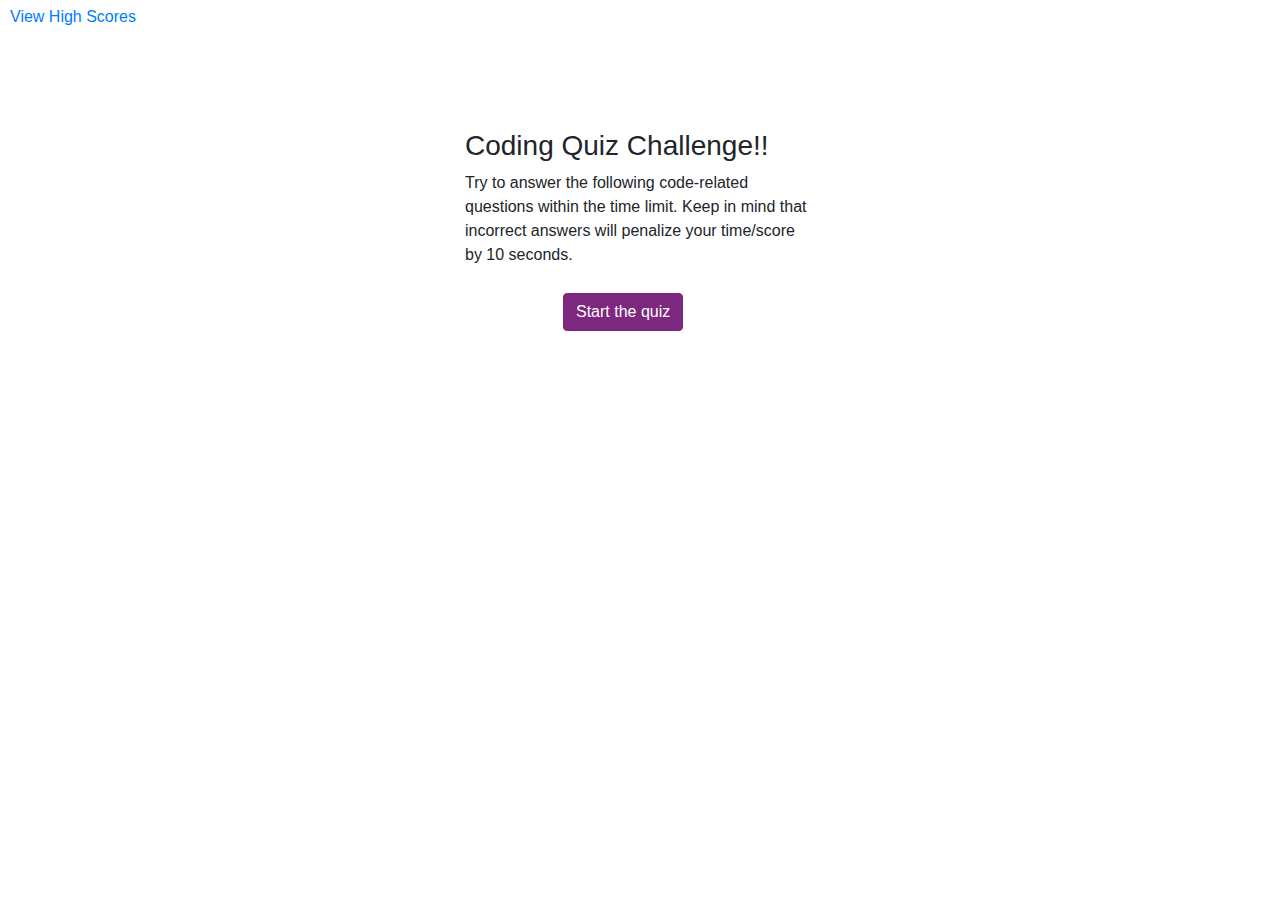
==== index.html @ 8485c63b "added html,css and script files. page initializes and loads one question." ====
<!doctype html>
<html lang="en">

<head>
    <!-- Required meta tags -->
    <meta charset="utf-8">
    <meta name="viewport" content="width=device-width, initial-scale=1, shrink-to-fit=no">

    <!-- Bootstrap CSS -->
    <link rel="stylesheet" href="https://stackpath.bootstrapcdn.com/bootstrap/4.4.1/css/bootstrap.min.css"
        integrity="sha384-Vkoo8x4CGsO3+Hhxv8T/Q5PaXtkKtu6ug5TOeNV6gBiFeWPGFN9MuhOf23Q9Ifjh" crossorigin="anonymous">
    <link rel="stylesheet" href="assets/styles.css" />
    <title>Coding Quiz</title>
</head>

<body>
    <nav class="d-flex justify-content-between">
        <a href="#">View High Scores</a>
        <p id="timer"></p>
    </nav>
    <div class="container">
        <div class="row">
            <div class="col-md-4"></div>
            <div class="col-md-4">
                <h3 id="headerAndQText">Coding Quiz Challenge!!</h3>
            </div>
            <div class="col-md-4"></div>
        </div>
        <div class="row">
            <div class="col-md-4"></div>
            <div class="col-md-4">
                <p id="introAndFormText">Try to answer the following code-related questions within the time limit. Keep
                    in mind that incorrect
                    answers will penalize your time/score by 10 seconds.</p>
            </div>
            <div class="col-md-4"></div>
        </div>
        <div class="row">
            <div class="col-md-4"></div>
            <div class="col-md-4" id="buttonsDiv">
                <button type="button" class="btn btn-primary" id="startBtn">Start the quiz</button>
            </div>
            <div class="col-md-4"></div>
        </div>
    </div>

    <!-- Optional JavaScript -->
    <!-- jQuery first, then Popper.js, then Bootstrap JS -->
    <script src="https://code.jquery.com/jquery-3.4.1.slim.min.js"
        integrity="sha384-J6qa4849blE2+poT4WnyKhv5vZF5SrPo0iEjwBvKU7imGFAV0wwj1yYfoRSJoZ+n"
        crossorigin="anonymous"></script>
    <script src="https://cdn.jsdelivr.net/npm/popper.js@1.16.0/dist/umd/popper.min.js"
        integrity="sha384-Q6E9RHvbIyZFJoft+2mJbHaEWldlvI9IOYy5n3zV9zzTtmI3UksdQRVvoxMfooAo"
        crossorigin="anonymous"></script>
    <script src="https://stackpath.bootstrapcdn.com/bootstrap/4.4.1/js/bootstrap.min.js"
        integrity="sha384-wfSDF2E50Y2D1uUdj0O3uMBJnjuUD4Ih7YwaYd1iqfktj0Uod8GCExl3Og8ifwB6"
        crossorigin="anonymous"></script>
    <script src="assets/script.js"></script>
</body>

</html>
---- assets/styles.css ----
nav {
    margin-top: 5px;
    margin-left: 10px;
    margin-right: 10px;
}

#headerAndQText {
    margin-top: 100px;
}
/*Format the buttons*/
.btn-primary {
    color: #fff;
    background-color: #7e277e;
    border-color: #7e277e;
}
  
.btn-primary:hover {
    color: #fff;
    background-color: #9e319e;
    border-color: #c53ec5;
}
  
.btn-primary:focus, .btn-primary.focus {
    color: #fff;
    background-color: #9e319e;
    border-color: #c53ec5;
    box-shadow: 0 0 0 0.2rem rgba(78, 0, 94, 0.5);
}
  
  .btn-primary.disabled, .btn-primary:disabled {
    color: #fff;
    background-color: #7e277e;
    border-color: #7e277e;
}
  
.btn-primary:not(:disabled):not(.disabled):active, .btn-primary:not(:disabled):not(.disabled).active,
  .show > .btn-primary.dropdown-toggle {
    color: #fff;
    background-color: #9e319e;
    border-color: #c53ec5;
}
  
.btn-primary:not(:disabled):not(.disabled):active:focus, .btn-primary:not(:disabled):not(.disabled).active:focus,
  .show > .btn-primary.dropdown-toggle:focus {
    box-shadow: 0 0 0 0.2rem rgba(78, 0, 94, 0.5);
}

#startBtn {
    margin-top: 10px;
    margin-left: 28%;
}
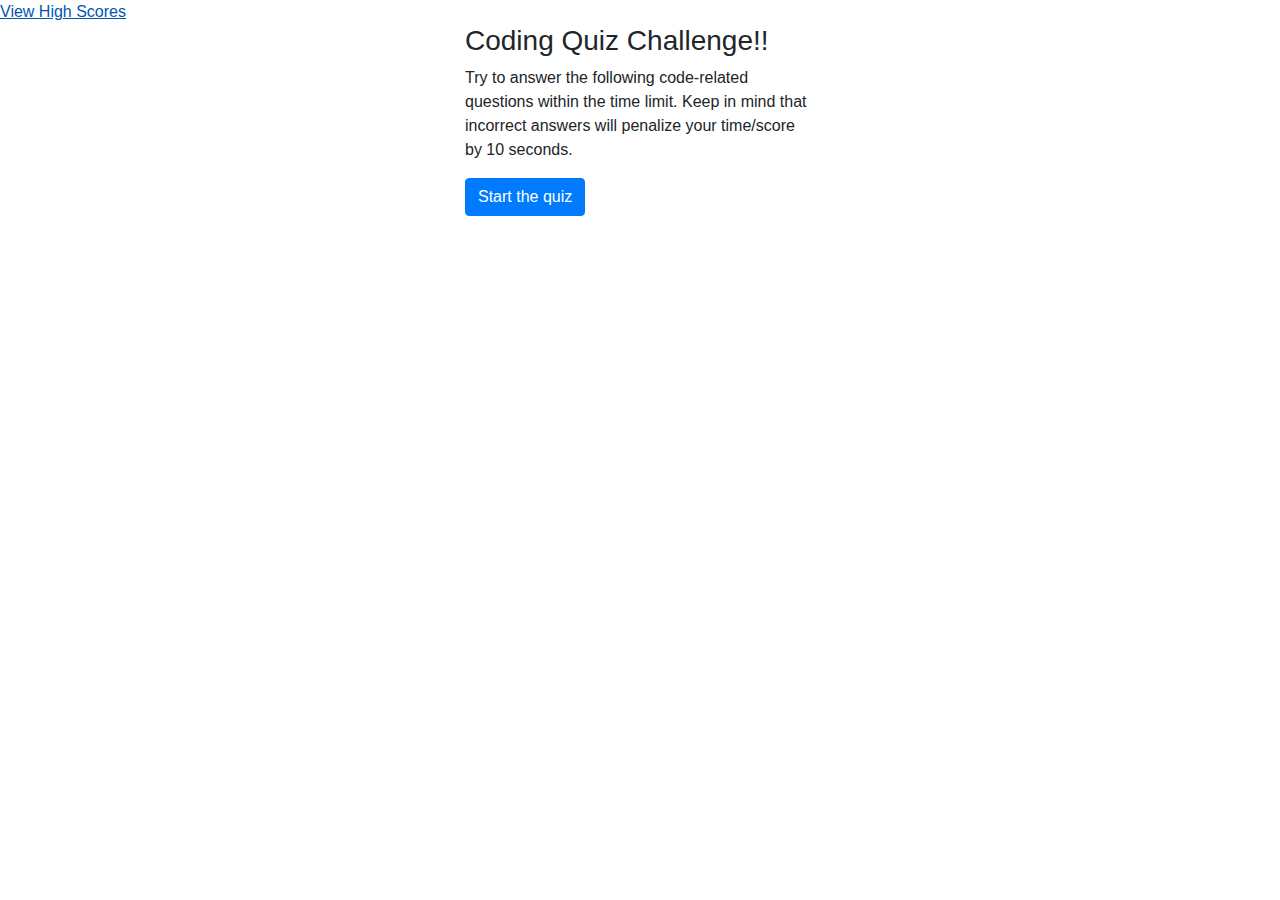
==== commit 61fbfad2: "the quiz now displays 5 questions and correct/incorrect responses to user input" ====
--- a/index.html
+++ b/index.html
@@ -9,7 +9,7 @@
     <!-- Bootstrap CSS -->
     <link rel="stylesheet" href="https://stackpath.bootstrapcdn.com/bootstrap/4.4.1/css/bootstrap.min.css"
         integrity="sha384-Vkoo8x4CGsO3+Hhxv8T/Q5PaXtkKtu6ug5TOeNV6gBiFeWPGFN9MuhOf23Q9Ifjh" crossorigin="anonymous">
-    <link rel="stylesheet" href="assets/styles.css" />
+    <link rel="stylesheet" href="Assets/styles.css" />
     <title>Coding Quiz</title>
 </head>
 
@@ -42,6 +42,13 @@
             </div>
             <div class="col-md-4"></div>
         </div>
+        <div class="row">
+            <div class="col-md-4"></div>
+            <div class="col-md-4" id="evalDiv">
+                <!--Empty div to hold "correct" and "incorrect" text-->
+            </div>
+            <div class="col-md-4"></div>
+        </div>
     </div>
 
     <!-- Optional JavaScript -->
@@ -55,7 +62,7 @@
     <script src="https://stackpath.bootstrapcdn.com/bootstrap/4.4.1/js/bootstrap.min.js"
         integrity="sha384-wfSDF2E50Y2D1uUdj0O3uMBJnjuUD4Ih7YwaYd1iqfktj0Uod8GCExl3Og8ifwB6"
         crossorigin="anonymous"></script>
-    <script src="assets/script.js"></script>
+    <script src="Assets/script.js"></script>
 </body>
 
 </html>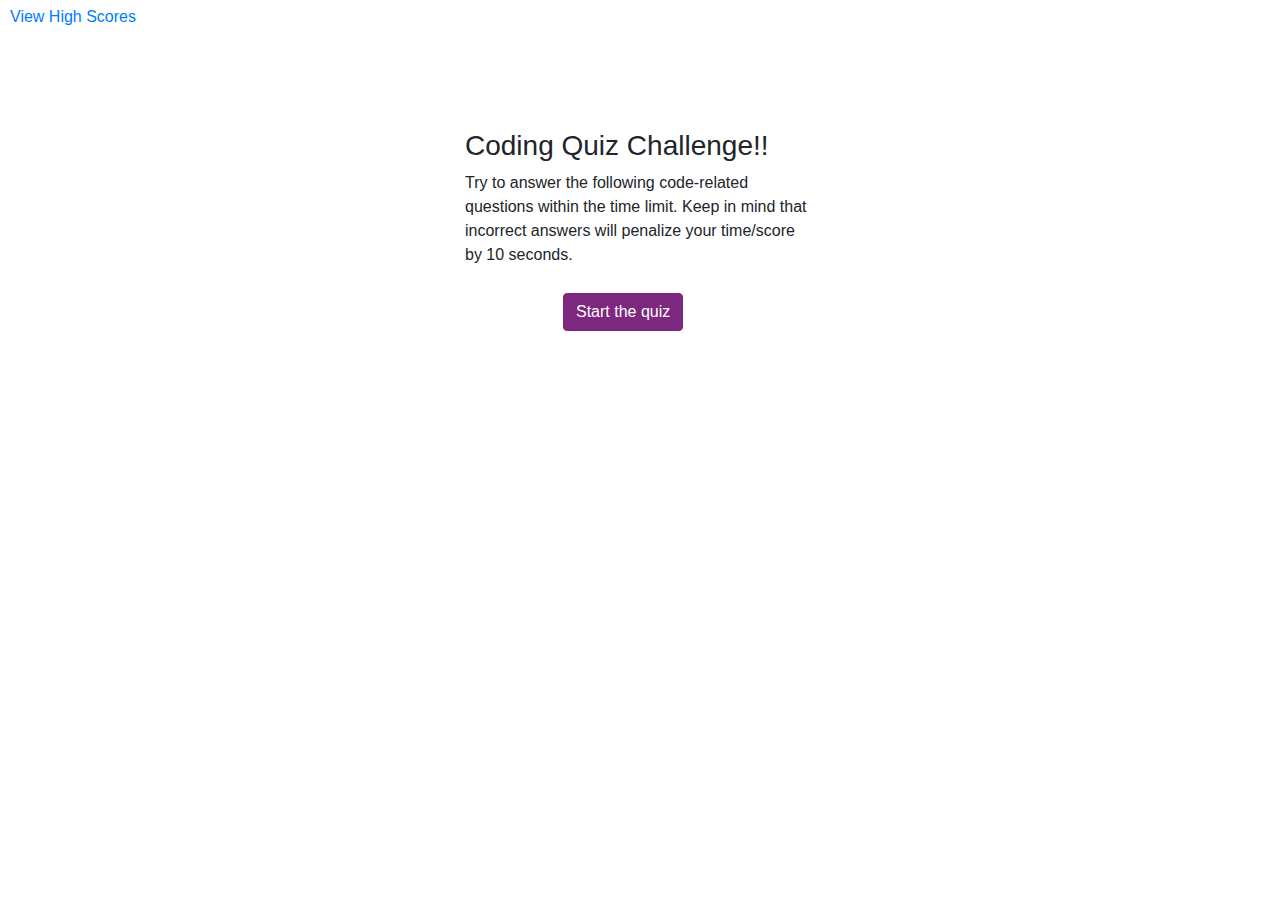
==== commit 535277ba: "updated index to reference assets/style.css and assets/script.js" ====
--- a/index.html
+++ b/index.html
@@ -9,7 +9,7 @@
     <!-- Bootstrap CSS -->
     <link rel="stylesheet" href="https://stackpath.bootstrapcdn.com/bootstrap/4.4.1/css/bootstrap.min.css"
         integrity="sha384-Vkoo8x4CGsO3+Hhxv8T/Q5PaXtkKtu6ug5TOeNV6gBiFeWPGFN9MuhOf23Q9Ifjh" crossorigin="anonymous">
-    <link rel="stylesheet" href="Assets/styles.css" />
+    <link rel="stylesheet" href="assets/styles.css" />
     <title>Coding Quiz</title>
 </head>
 
@@ -62,7 +62,7 @@
     <script src="https://stackpath.bootstrapcdn.com/bootstrap/4.4.1/js/bootstrap.min.js"
         integrity="sha384-wfSDF2E50Y2D1uUdj0O3uMBJnjuUD4Ih7YwaYd1iqfktj0Uod8GCExl3Og8ifwB6"
         crossorigin="anonymous"></script>
-    <script src="Assets/script.js"></script>
+    <script src="assets/script.js"></script>
 </body>
 
 </html>--- a/assets/styles.css
+++ b/assets/styles.css
@@ -0,0 +1,51 @@
+nav {
+    margin-top: 5px;
+    margin-left: 10px;
+    margin-right: 10px;
+}
+
+#headerAndQText {
+    margin-top: 100px;
+}
+/*Format the buttons*/
+.btn-primary {
+    color: #fff;
+    background-color: #7e277e;
+    border-color: #7e277e;
+}
+  
+.btn-primary:hover {
+    color: #fff;
+    background-color: #9e319e;
+    border-color: #c53ec5;
+}
+  
+.btn-primary:focus, .btn-primary.focus {
+    color: #fff;
+    background-color: #9e319e;
+    border-color: #c53ec5;
+    box-shadow: 0 0 0 0.2rem rgba(78, 0, 94, 0.5);
+}
+  
+  .btn-primary.disabled, .btn-primary:disabled {
+    color: #fff;
+    background-color: #7e277e;
+    border-color: #7e277e;
+}
+  
+.btn-primary:not(:disabled):not(.disabled):active, .btn-primary:not(:disabled):not(.disabled).active,
+  .show > .btn-primary.dropdown-toggle {
+    color: #fff;
+    background-color: #9e319e;
+    border-color: #c53ec5;
+}
+  
+.btn-primary:not(:disabled):not(.disabled):active:focus, .btn-primary:not(:disabled):not(.disabled).active:focus,
+  .show > .btn-primary.dropdown-toggle:focus {
+    box-shadow: 0 0 0 0.2rem rgba(78, 0, 94, 0.5);
+}
+
+#startBtn {
+    margin-top: 10px;
+    margin-left: 28%;
+}